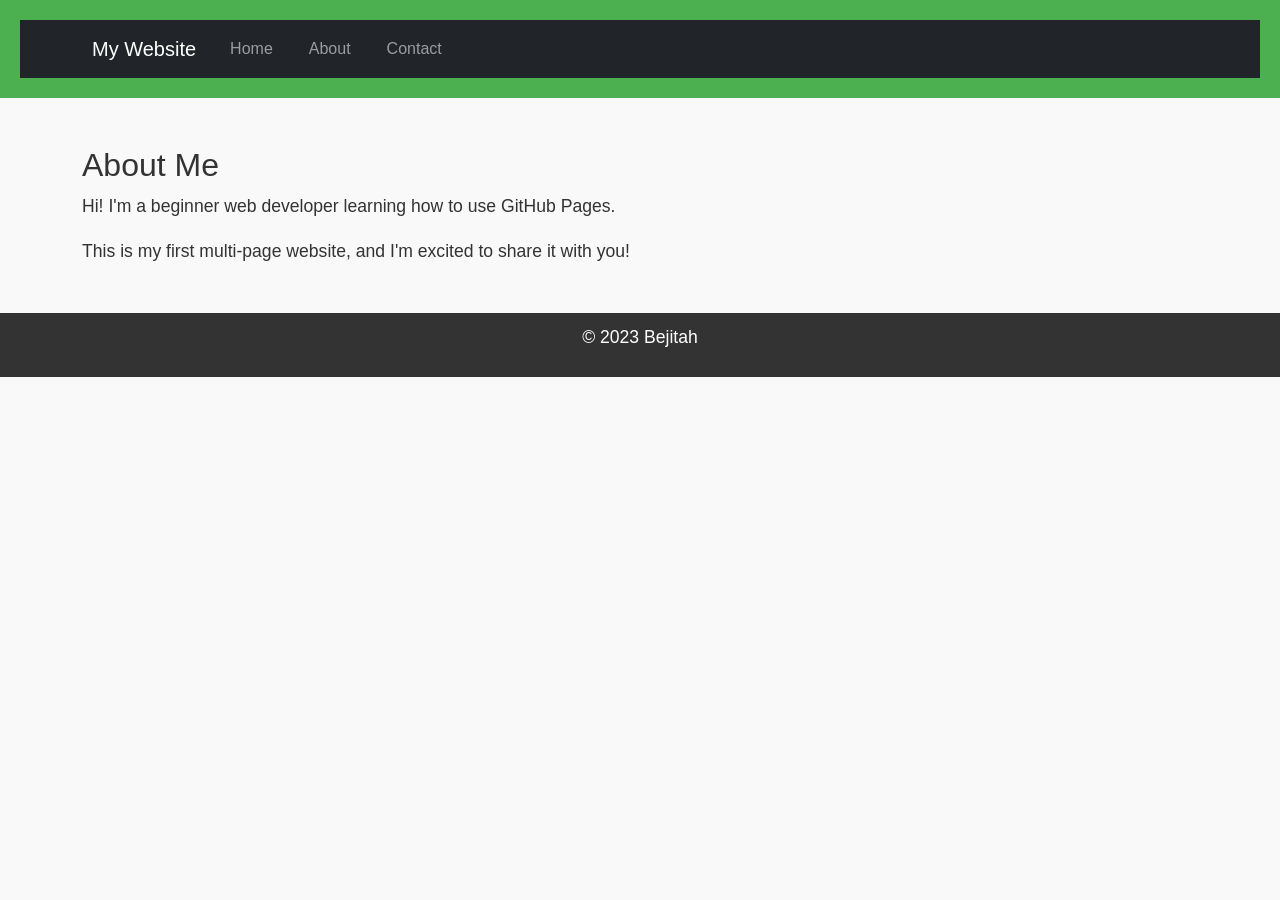
==== about.html @ 3f552b2b "Updated website with fixes and Bootsrap adjustments" ====
<!DOCTYPE html>

<html lang="en">

<head>

<meta charset="UTF-8">

<meta name="viewport" content="width=device-width, initial-scale=1.0">

<title>About Me</title>

    <!-- Bootstrap CSS --> 

    <link href="https://cdn.jsdelivr.net/npm/bootstrap@5.3.0/dist/css/bootstrap.min.css" rel="stylesheet"> 

    <!-- Custom CSS --> 

    <link rel="stylesheet" href="styles.css"> 

</head>

<body>

<header> 

    <nav class="navbar navbar-expand-lg navbar-dark bg-dark"> 

        <div class="container"> 

            <a class="navbar-brand" href="index.html">My Website</a> 

            <button class="navbar-toggler" type="button" data-bs-toggle="collapse" data-bs-target="#navbarNav"> 

                <span class="navbar-toggler-icon"></span> 

            </button> 

            <div class="collapse navbar-collapse" id="navbarNav"> 

                <ul class="navbar-nav"> 

                    <li class="nav-item"> 

                        <a class="nav-link" href="index.html">Home</a> 

                    </li> 

                    <li class="nav-item"> 

                        <a class="nav-link" href="about.html">About</a> 

                    </li> 

                    <li class="nav-item"> 

                        <a class="nav-link" href="contact.html">Contact</a> 

                    </li> 

                </ul> 

            </div> 

        </div> 

    </nav> 

</header> 

<main class="container my-5"> 

    <h2>About Me</h2> 

    <p>Hi! I'm a beginner web developer learning how to use GitHub Pages.</p> 

    <p>This is my first multi-page website, and I'm excited to share it with you!</p> 

</main> 

<footer>

<p>&copy; 2023 Bejitah</p>

</footer>

    <!-- Bootstrap JS and dependencies --> 

    <script src="https://cdn.jsdelivr.net/npm/@popperjs/core@2.11.6/dist/umd/popper.min.js"></script> 

    <script src="https://cdn.jsdelivr.net/npm/bootstrap@5.3.0/dist/js/bootstrap.min.js"></script> 

</body>

</html>
---- styles.css ----
body {
font-family: Arial, sans-serif;
color: #333;
background-color: #f9f9f9;
margin: 0;
padding: 0;
line-height: 1.6;
}

header {
background-color: #4CAF50;
color: white;
padding: 20px;
text-align: center;
}

header h1 {
margin: 0;
}

nav a {
color: white;
text-decoration: none;
margin: 0 10px;
}

nav a:hover {
text-decoration: underline;
}

main img {
max-width: 100%;
height: auto;
display: block;
margin: 20px 0;
}

footer {
background-color: #333;
color: white;
text-align: center;
padding: 10px;
postion: fixed;
bottom: 0;
width: 100%
}

p {
font-size: 1.1em;
}

a {
color: #4CAF50;
text-decoration: none;
}

a:hover {
text-decoration: underline;
}

img {
border: 5px solid #4CAF50;
border-radius: 10px;
}

main a[href^="mailto:"] {
color: #ff5722;
font-weight: bold;
}
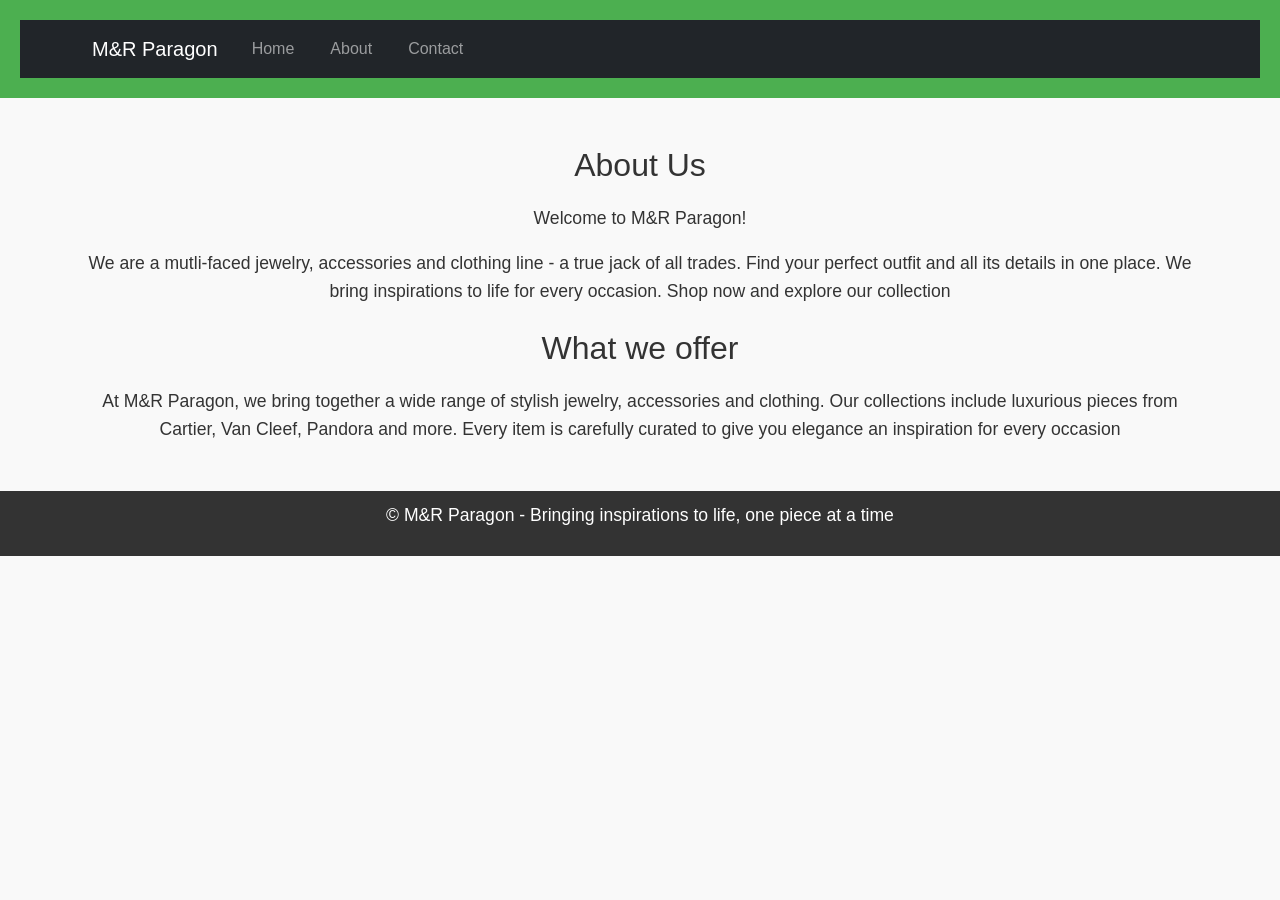
==== commit 88d36abe: "Final submission version - Home, About, Contact" ====
--- a/about.html
+++ b/about.html
@@ -28,7 +28,7 @@
 
         <div class="container"> 
 
-            <a class="navbar-brand" href="index.html">My Website</a> 
+            <a class="navbar-brand" href="index.html">M&R Paragon</a> 
 
             <button class="navbar-toggler" type="button" data-bs-toggle="collapse" data-bs-target="#navbarNav"> 
 
@@ -70,17 +70,23 @@
 
 <main class="container my-5"> 
 
-    <h2>About Me</h2> 
+    <h2>About Us</h2> 
 
-    <p>Hi! I'm a beginner web developer learning how to use GitHub Pages.</p> 
+    <p>Welcome to M&R Paragon!</p> 
 
-    <p>This is my first multi-page website, and I'm excited to share it with you!</p> 
+    <p>We are a mutli-faced jewelry, accessories and clothing line - a true jack of all trades. Find your perfect outfit and all its details in one place. We bring inspirations to life for every occasion. Shop now and explore our collection</p> 
 
+    <div class="container mt-4">
+        <h2> What we offer</h2>
+        <p> At M&R Paragon, we bring together a wide range of stylish jewelry, accessories and clothing.
+            Our collections include luxurious pieces from Cartier, Van Cleef, Pandora and more.
+        Every item is carefully curated to give you elegance an inspiration for every occasion</p>
+    </div>
 </main> 
 
 <footer>
 
-<p>&copy; 2023 Bejitah</p>
+<p>&copy; M&R Paragon - Bringing inspirations to life, one piece at a time</p>
 
 </footer>
 
--- a/styles.css
+++ b/styles.css
@@ -66,4 +66,37 @@
 main a[href^="mailto:"] {
 color: #ff5722;
 font-weight: bold;
+}
+.card img{
+     height: 200px;
+    object-fit: cover;
+}
+.card-img-top {
+    height: 200px;
+    object-fit: cover;
+    display: block;
+    margin: 0 auto;
+}
+
+.card-h5 {
+    text-align: center;
+}
+
+.row .col-md-4 {
+    margin-bottom: 30px;
+}
+
+.card-body {
+    min-height: 100px;
+}
+
+h1, h2 {
+    text-align: center;
+    margin-top: 20px;
+    margin-bottom: 20px;
+}
+
+p {
+    text-align: center;
+    font-size: 1.1rem;
 }
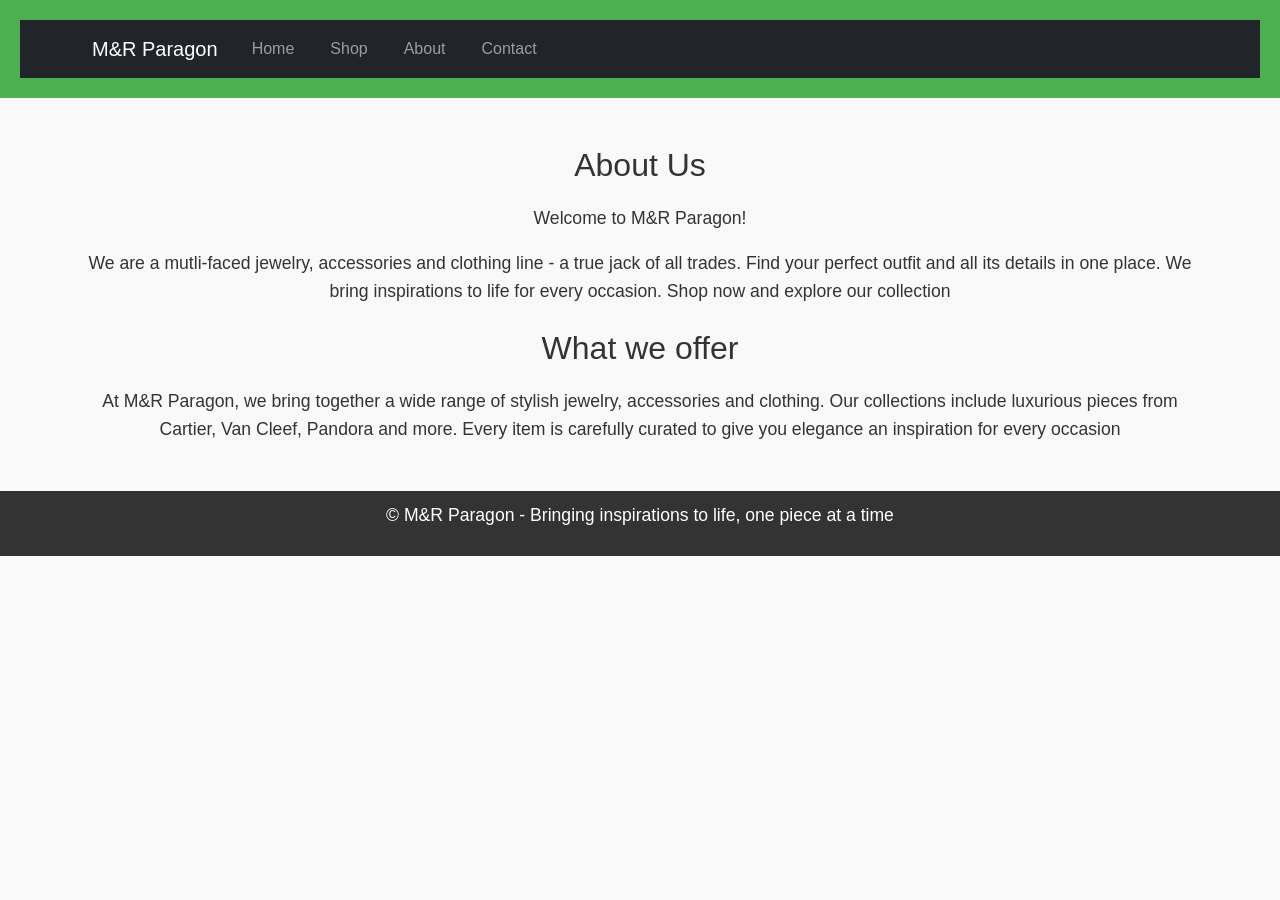
==== commit b271ebd6: "Fix navbar links and make shop button consistent" ====
--- a/about.html
+++ b/about.html
@@ -8,7 +8,7 @@
 
 <meta name="viewport" content="width=device-width, initial-scale=1.0">
 
-<title>About Me</title>
+<title>M&R Paragon</title>
 
     <!-- Bootstrap CSS --> 
 
@@ -45,6 +45,12 @@
                         <a class="nav-link" href="index.html">Home</a> 
 
                     </li> 
+
+                    <li class="nav-item">
+                        
+                        <a class="nav-link" href="shop.html">Shop</a> 
+                    
+                    </li>
 
                     <li class="nav-item"> 
 
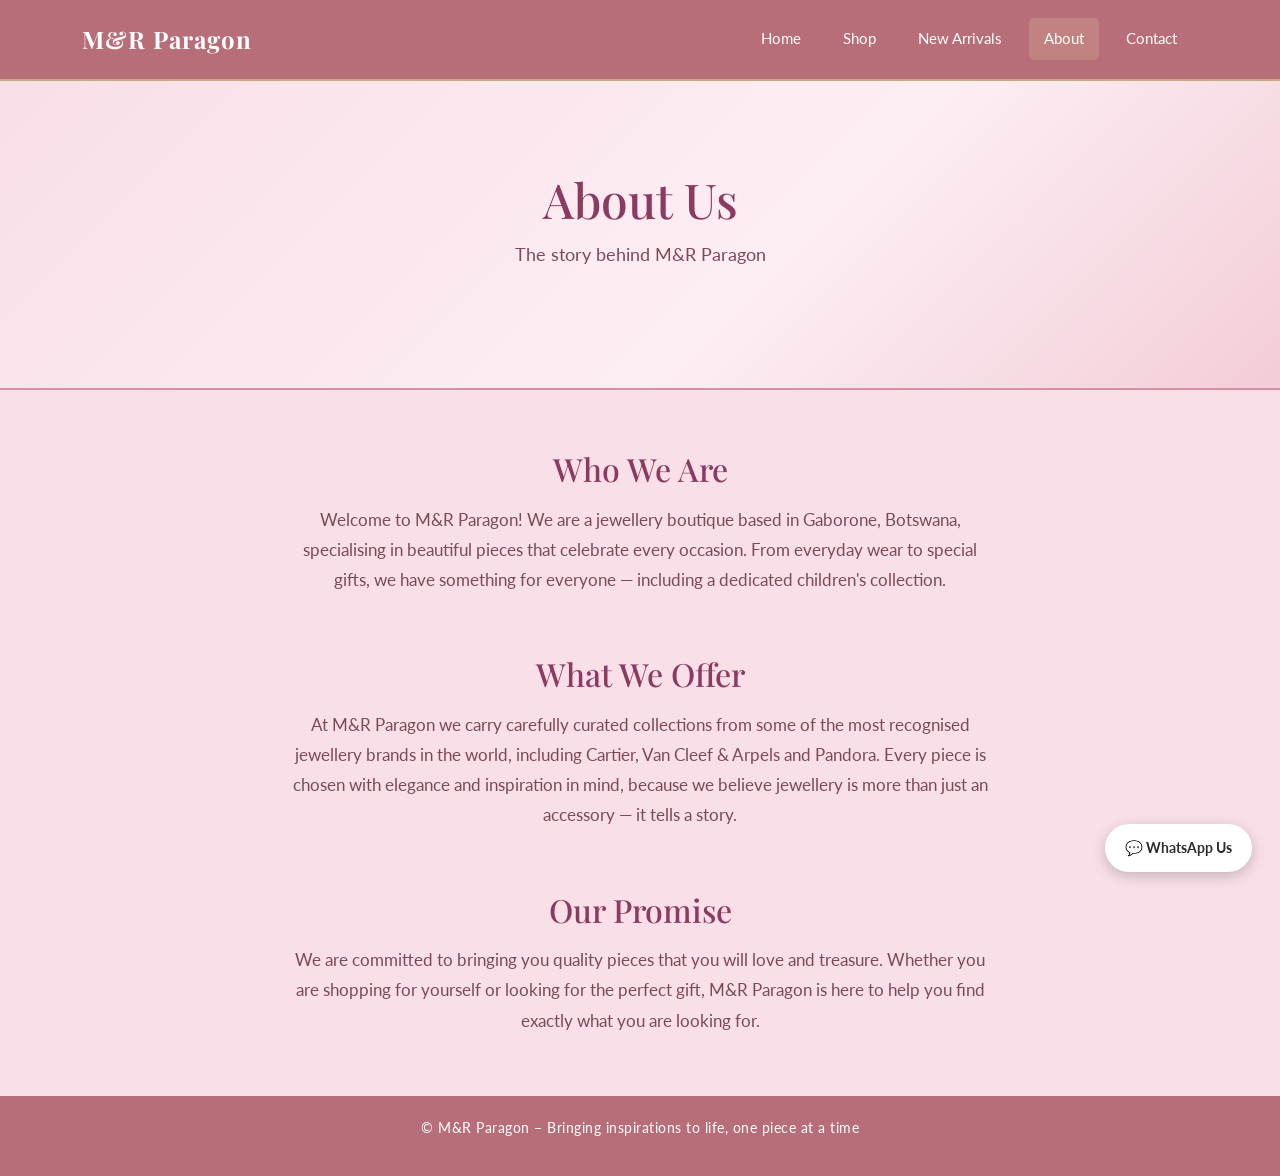
==== commit 7a316a86: "Updated styling and added new arrivals page" ====
--- a/about.html
+++ b/about.html
@@ -1,107 +1,96 @@
 <!DOCTYPE html>
-
 <html lang="en">
 
 <head>
+    <meta charset="UTF-8">
+    <meta name="viewport" content="width=device-width, initial-scale=1.0">
+    <title>About – M&R Paragon</title>
 
-<meta charset="UTF-8">
+    <!-- Bootstrap CSS -->
+    <link href="https://cdn.jsdelivr.net/npm/bootstrap@5.3.0/dist/css/bootstrap.min.css" rel="stylesheet">
 
-<meta name="viewport" content="width=device-width, initial-scale=1.0">
-
-<title>M&R Paragon</title>
-
-    <!-- Bootstrap CSS --> 
-
-    <link href="https://cdn.jsdelivr.net/npm/bootstrap@5.3.0/dist/css/bootstrap.min.css" rel="stylesheet"> 
-
-    <!-- Custom CSS --> 
-
-    <link rel="stylesheet" href="styles.css"> 
-
+    <!-- Custom CSS -->
+    <link rel="stylesheet" href="styles.css">
 </head>
 
 <body>
 
-<header> 
+    <!-- Navbar -->
+    <header>
+        <nav class="navbar navbar-expand-lg">
+            <div class="container">
+                <a class="navbar-brand" href="index.html">M&R Paragon</a>
+                <button class="navbar-toggler" type="button" data-bs-toggle="collapse" data-bs-target="#navbarNav">
+                    <span class="navbar-toggler-icon"></span>
+                </button>
+                <div class="collapse navbar-collapse" id="navbarNav">
+                    <ul class="navbar-nav ms-auto">
+                        <li class="nav-item">
+                            <a class="nav-link" href="index.html">Home</a>
+                        </li>
+                        <li class="nav-item">
+                            <a class="nav-link" href="shop.html">Shop</a>
+                        </li>
+                        <li class="nav-item">
+                            <a class="nav-link" href="new-arrivals.html">New Arrivals</a>
+                        </li>
+                        <li class="nav-item">
+                            <a class="nav-link active" href="about.html">About</a>
+                        </li>
+                        <li class="nav-item">
+                            <a class="nav-link" href="contact.html">Contact</a>
+                        </li>
+                    </ul>
+                </div>
+            </div>
+        </nav>
+    </header>
 
-    <nav class="navbar navbar-expand-lg navbar-dark bg-dark"> 
+    <main>
 
-        <div class="container"> 
+        <div class="hero">
+            <h1>About Us</h1>
+            <p>The story behind M&R Paragon</p>
+        </div>
 
-            <a class="navbar-brand" href="index.html">M&R Paragon</a> 
+        <div class="about-section">
+            <h2>Who We Are</h2>
+            <p>Welcome to M&R Paragon! We are a jewellery boutique based in Gaborone, Botswana,
+               specialising in beautiful pieces that celebrate every occasion. From everyday wear
+               to special gifts, we have something for everyone — including a dedicated
+               children's collection.</p>
+        </div>
 
-            <button class="navbar-toggler" type="button" data-bs-toggle="collapse" data-bs-target="#navbarNav"> 
+        <div class="about-section">
+            <h2>What We Offer</h2>
+            <p>At M&R Paragon we carry carefully curated collections from some of the most
+               recognised jewellery brands in the world, including Cartier, Van Cleef & Arpels
+               and Pandora. Every piece is chosen with elegance and inspiration in mind,
+               because we believe jewellery is more than just an accessory —
+               it tells a story.</p>
+        </div>
 
-                <span class="navbar-toggler-icon"></span> 
+        <div class="about-section">
+            <h2>Our Promise</h2>
+            <p>We are committed to bringing you quality pieces that you will love and treasure.
+               Whether you are shopping for yourself or looking for the perfect gift,
+               M&R Paragon is here to help you find exactly what you are looking for.</p>
+        </div>
 
-            </button> 
+    </main>
 
-            <div class="collapse navbar-collapse" id="navbarNav"> 
+    <!-- WhatsApp Float Button -->
+    <a href="https://wa.me/26700000000" class="whatsapp-float" target="_blank">
+        💬 WhatsApp Us
+    </a>
 
-                <ul class="navbar-nav"> 
+    <footer>
+        <p>&copy; M&R Paragon – Bringing inspirations to life, one piece at a time</p>
+    </footer>
 
-                    <li class="nav-item"> 
-
-                        <a class="nav-link" href="index.html">Home</a> 
-
-                    </li> 
-
-                    <li class="nav-item">
-                        
-                        <a class="nav-link" href="shop.html">Shop</a> 
-                    
-                    </li>
-
-                    <li class="nav-item"> 
-
-                        <a class="nav-link" href="about.html">About</a> 
-
-                    </li> 
-
-                    <li class="nav-item"> 
-
-                        <a class="nav-link" href="contact.html">Contact</a> 
-
-                    </li> 
-
-                </ul> 
-
-            </div> 
-
-        </div> 
-
-    </nav> 
-
-</header> 
-
-<main class="container my-5"> 
-
-    <h2>About Us</h2> 
-
-    <p>Welcome to M&R Paragon!</p> 
-
-    <p>We are a mutli-faced jewelry, accessories and clothing line - a true jack of all trades. Find your perfect outfit and all its details in one place. We bring inspirations to life for every occasion. Shop now and explore our collection</p> 
-
-    <div class="container mt-4">
-        <h2> What we offer</h2>
-        <p> At M&R Paragon, we bring together a wide range of stylish jewelry, accessories and clothing.
-            Our collections include luxurious pieces from Cartier, Van Cleef, Pandora and more.
-        Every item is carefully curated to give you elegance an inspiration for every occasion</p>
-    </div>
-</main> 
-
-<footer>
-
-<p>&copy; M&R Paragon - Bringing inspirations to life, one piece at a time</p>
-
-</footer>
-
-    <!-- Bootstrap JS and dependencies --> 
-
-    <script src="https://cdn.jsdelivr.net/npm/@popperjs/core@2.11.6/dist/umd/popper.min.js"></script> 
-
-    <script src="https://cdn.jsdelivr.net/npm/bootstrap@5.3.0/dist/js/bootstrap.min.js"></script> 
+    <!-- Bootstrap JS -->
+    <script src="https://cdn.jsdelivr.net/npm/@popperjs/core@2.11.6/dist/umd/popper.min.js"></script>
+    <script src="https://cdn.jsdelivr.net/npm/bootstrap@5.3.0/dist/js/bootstrap.min.js"></script>
 
 </body>
-
 </html>
--- a/styles.css
+++ b/styles.css
@@ -1,102 +1,354 @@
+/* ── Google Fonts ── */
+@import url('https://fonts.googleapis.com/css2?family=Playfair+Display:wght@400;600;700&family=Lato:wght@300;400;700&display=swap');
+
+/* ── Root Colours ── */
+:root {
+    --rose-gold: #C4A882;
+    --deep-rose: #8B3A62;
+    --blush: #FDEEF4;
+    --cream: #FDF6F0;
+    --pink-nav: #b76e79;
+    --pink-mid: #d88fa3;
+    --pink-light: #f9dfe7;
+    --pink-border: #f3cdd7;
+    --dark-text: #2C2C2C;
+}
+
+/* ── Base ── */
+* {
+    margin: 0;
+    padding: 0;
+    box-sizing: border-box;
+}
+
 body {
-font-family: Arial, sans-serif;
-color: #333;
-background-color: #f9f9f9;
-margin: 0;
-padding: 0;
-line-height: 1.6;
-}
-
-header {
-background-color: #4CAF50;
-color: white;
-padding: 20px;
-text-align: center;
-}
-
-header h1 {
-margin: 0;
-}
-
-nav a {
-color: white;
-text-decoration: none;
-margin: 0 10px;
-}
-
-nav a:hover {
-text-decoration: underline;
-}
-
-main img {
-max-width: 100%;
-height: auto;
-display: block;
-margin: 20px 0;
-}
-
+    font-family: 'Lato', Arial, sans-serif;
+    color: var(--dark-text);
+    background-color: var(--pink-light);
+    line-height: 1.7;
+}
+
+/* ── Navbar ── */
+.navbar {
+    background-color: var(--pink-nav) !important;
+    border-bottom: 2px solid var(--rose-gold);
+    padding: 14px 0;
+}
+
+.navbar-brand {
+    font-family: 'Playfair Display', serif;
+    font-size: 1.5rem;
+    color: white !important;
+    font-weight: 700;
+    letter-spacing: 1px;
+}
+
+.nav-link {
+    color: white !important;
+    font-size: 0.95rem;
+    margin: 0 6px;
+    padding: 8px 15px !important;
+    border-radius: 5px;
+    transition: background 0.3s, color 0.3s;
+}
+
+.nav-link:hover,
+.nav-link.active {
+    background-color: #c08382 !important;
+    color: white !important;
+}
+
+.navbar-toggler {
+    border-color: white;
+}
+
+.navbar-toggler-icon {
+    background-image: url("data:image/svg+xml,%3csvg xmlns='http://www.w3.org/2000/svg' viewBox='0 0 30 30'%3e%3cpath stroke='white' stroke-linecap='round' stroke-miterlimit='10' stroke-width='2' d='M4 7h22M4 15h22M4 23h22'/%3e%3c/svg%3e");
+}
+
+/* ── Hero Section ── */
+.hero {
+    background: linear-gradient(135deg, #f9dfe7 0%, #fdeef4 60%, #f3cdd7 100%);
+    text-align: center;
+    padding: 90px 20px;
+    border-bottom: 2px solid var(--pink-mid);
+}
+
+.hero h1 {
+    font-family: 'Playfair Display', serif;
+    font-size: 3rem;
+    color: var(--deep-rose);
+    margin-bottom: 12px;
+}
+
+.hero p {
+    font-size: 1.1rem;
+    color: #7a4a55;
+    margin-bottom: 28px;
+}
+
+.hero .btn-primary {
+    background-color: var(--pink-nav);
+    border: none;
+    padding: 12px 32px;
+    font-size: 1rem;
+    border-radius: 30px;
+    transition: background 0.3s;
+}
+
+.hero .btn-primary:hover {
+    background-color: var(--deep-rose);
+    color: white;
+}
+
+/* ── Section Headings ── */
+h1, h2, h3 {
+    font-family: 'Playfair Display', serif;
+    color: var(--deep-rose);
+}
+
+.section-title {
+    text-align: center;
+    margin: 40px 0 24px;
+    font-size: 1.8rem;
+    position: relative;
+}
+
+.section-title::after {
+    content: '';
+    display: block;
+    width: 60px;
+    height: 3px;
+    background-color: var(--pink-mid);
+    margin: 10px auto 0;
+    border-radius: 2px;
+}
+
+/* ── Product Cards ── */
+.card {
+    border: 1px solid var(--pink-border);
+    border-radius: 14px;
+    overflow: hidden;
+    transition: transform 0.3s, box-shadow 0.3s;
+    background-color: #fff;
+    height: 100%;
+}
+
+.card:hover {
+    transform: translateY(-6px);
+    box-shadow: 0 12px 28px rgba(183, 110, 121, 0.2);
+}
+
+.card-img-top {
+    height: 220px;
+    object-fit: cover;
+    width: 100%;
+}
+
+.card-body {
+    padding: 14px;
+    text-align: center;
+}
+
+.card-title {
+    font-family: 'Playfair Display', serif;
+    font-size: 0.95rem;
+    color: var(--pink-nav);
+    margin-bottom: 6px;
+}
+
+.card-price {
+    font-size: 0.95rem;
+    color: var(--pink-mid);
+    font-weight: 700;
+    margin-bottom: 10px;
+}
+
+.card .btn {
+    background-color: var(--pink-nav);
+    color: white;
+    border: none;
+    border-radius: 20px;
+    padding: 6px 20px;
+    font-size: 0.85rem;
+    transition: background 0.3s;
+}
+
+.card .btn:hover {
+    background-color: var(--deep-rose);
+    color: white;
+}
+
+/* ── Row spacing ── */
+.row .col-md-3,
+.row .col-md-4 {
+    margin-bottom: 24px;
+}
+
+/* ── About Page ── */
+.about-section {
+    max-width: 750px;
+    margin: 60px auto;
+    text-align: center;
+    padding: 0 20px;
+}
+
+.about-section h2 {
+    font-size: 2rem;
+    margin-bottom: 16px;
+}
+
+.about-section p {
+    font-size: 1.05rem;
+    color: #7a4a55;
+    line-height: 1.8;
+}
+
+/* ── Contact & Forms ── */
+.contact-form {
+    max-width: 560px;
+    margin: 0 auto;
+    display: flex;
+    flex-direction: column;
+    gap: 16px;
+}
+
+.contact-form input,
+.contact-form textarea,
+.form-control {
+    padding: 13px 16px;
+    border: 1px solid var(--pink-border);
+    border-radius: 10px;
+    outline: none;
+    font-size: 15px;
+    font-family: 'Lato', sans-serif;
+    background-color: #fff;
+    width: 100%;
+    transition: border-color 0.3s, box-shadow 0.3s;
+}
+
+.contact-form input:focus,
+.contact-form textarea:focus,
+.form-control:focus {
+    border-color: var(--pink-nav);
+    box-shadow: 0 0 6px rgba(183, 110, 121, 0.25);
+}
+
+.contact-form textarea {
+    resize: none;
+    height: 140px;
+}
+
+.btn-submit {
+    background-color: var(--pink-nav);
+    color: white;
+    border: none;
+    border-radius: 25px;
+    padding: 12px 32px;
+    font-size: 1rem;
+    cursor: pointer;
+    transition: background 0.3s;
+    align-self: flex-start;
+}
+
+.btn-submit:hover {
+    background-color: var(--deep-rose);
+}
+
+/* ── Business Hours Table ── */
+.business-hours {
+    margin: 20px auto;
+    border-collapse: collapse;
+    font-size: 16px;
+    width: 100%;
+    max-width: 400px;
+}
+
+.business-hours td {
+    padding: 12px 24px;
+    border: 1px solid var(--pink-border);
+    text-align: center;
+}
+
+.business-hours tr:first-child td {
+    font-weight: 600;
+    color: var(--pink-nav);
+}
+
+.business-hours tr:last-child td {
+    color: #999;
+}
+
+/* ── Shop Table ── */
+.table thead {
+    background-color: var(--pink-nav);
+    color: white;
+}
+
+.table thead th {
+    color: white;
+}
+
+.table-striped tbody tr:nth-of-type(odd) {
+    background-color: var(--blush);
+}
+
+/* ── Footer ── */
 footer {
-background-color: #333;
-color: white;
-text-align: center;
-padding: 10px;
-postion: fixed;
-bottom: 0;
-width: 100%
-}
-
-p {
-font-size: 1.1em;
-}
-
-a {
-color: #4CAF50;
-text-decoration: none;
-}
-
-a:hover {
-text-decoration: underline;
-}
-
-img {
-border: 5px solid #4CAF50;
-border-radius: 10px;
-}
-
-main a[href^="mailto:"] {
-color: #ff5722;
-font-weight: bold;
-}
-.card img{
-     height: 200px;
-    object-fit: cover;
-}
-.card-img-top {
-    height: 200px;
-    object-fit: cover;
-    display: block;
-    margin: 0 auto;
-}
-
-.card-h5 {
-    text-align: center;
-}
-
-.row .col-md-4 {
-    margin-bottom: 30px;
-}
-
-.card-body {
-    min-height: 100px;
-}
-
-h1, h2 {
-    text-align: center;
-    margin-top: 20px;
-    margin-bottom: 20px;
-}
-
-p {
-    text-align: center;
-    font-size: 1.1rem;
+    background-color: var(--pink-nav);
+    color: white;
+    text-align: center;
+    padding: 20px;
+    margin-top: 60px;
+    font-size: 0.9rem;
+    letter-spacing: 0.5px;
+}
+
+footer a {
+    color: var(--pink-light);
+    text-decoration: none;
+}
+
+footer a:hover {
+    text-decoration: underline;
+}
+
+/* ── WhatsApp Float Button ── */
+.whatsapp-float {
+    position: fixed;
+    bottom: 28px;
+    right: 28px;
+    background-color: #FFFFFF;
+    color: #2C2C2C;
+    border-radius: 50px;
+    padding: 12px 20px;
+    font-size: 0.9rem;
+    font-weight: 700;
+    text-decoration: none;
+    box-shadow: 0 4px 14px rgba(0,0,0,0.2);
+    z-index: 999;
+    transition: background 0.3s;
+    display: flex;
+    align-items: center;
+    gap: 8px;
+}
+
+.whatsapp-float:hover {
+    background-color:  #f3cdd7;
+    color:#2C2C2C;
+}
+
+/* ── Responsive ── */
+@media (max-width: 768px) {
+    .hero h1 {
+        font-size: 2rem;
+    }
+
+    .card-img-top {
+        height: 180px;
+    }
+
+    .about-section {
+        margin: 30px auto;
+    }
 }
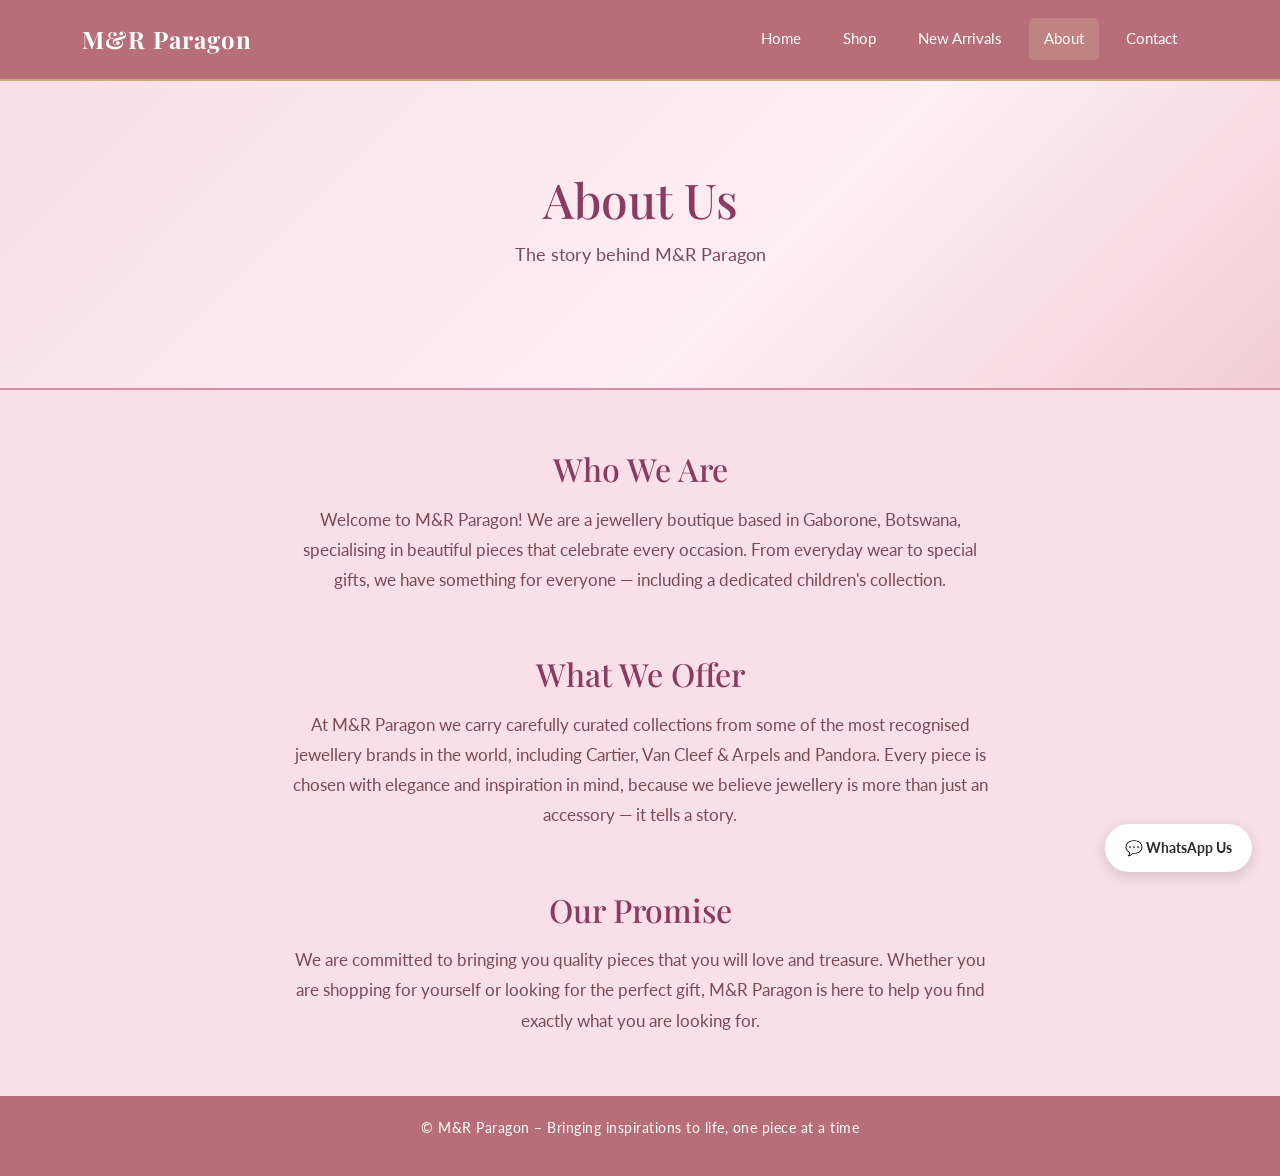
==== commit 5405b7e3: "Added animations, new arrivals page and styling improvements" ====
--- a/about.html
+++ b/about.html
@@ -5,17 +5,12 @@
     <meta charset="UTF-8">
     <meta name="viewport" content="width=device-width, initial-scale=1.0">
     <title>About – M&R Paragon</title>
-
-    <!-- Bootstrap CSS -->
     <link href="https://cdn.jsdelivr.net/npm/bootstrap@5.3.0/dist/css/bootstrap.min.css" rel="stylesheet">
-
-    <!-- Custom CSS -->
     <link rel="stylesheet" href="styles.css">
 </head>
 
 <body>
 
-    <!-- Navbar -->
     <header>
         <nav class="navbar navbar-expand-lg">
             <div class="container">
@@ -25,21 +20,11 @@
                 </button>
                 <div class="collapse navbar-collapse" id="navbarNav">
                     <ul class="navbar-nav ms-auto">
-                        <li class="nav-item">
-                            <a class="nav-link" href="index.html">Home</a>
-                        </li>
-                        <li class="nav-item">
-                            <a class="nav-link" href="shop.html">Shop</a>
-                        </li>
-                        <li class="nav-item">
-                            <a class="nav-link" href="new-arrivals.html">New Arrivals</a>
-                        </li>
-                        <li class="nav-item">
-                            <a class="nav-link active" href="about.html">About</a>
-                        </li>
-                        <li class="nav-item">
-                            <a class="nav-link" href="contact.html">Contact</a>
-                        </li>
+                        <li class="nav-item"><a class="nav-link" href="index.html">Home</a></li>
+                        <li class="nav-item"><a class="nav-link" href="shop.html">Shop</a></li>
+                        <li class="nav-item"><a class="nav-link" href="new-arrivals.html">New Arrivals</a></li>
+                        <li class="nav-item"><a class="nav-link active" href="about.html">About</a></li>
+                        <li class="nav-item"><a class="nav-link" href="contact.html">Contact</a></li>
                     </ul>
                 </div>
             </div>
@@ -79,18 +64,13 @@
 
     </main>
 
-    <!-- WhatsApp Float Button -->
-    <a href="https://wa.me/26700000000" class="whatsapp-float" target="_blank">
-        💬 WhatsApp Us
-    </a>
+    <a href="https://wa.me/26774409036" class="whatsapp-float" target="_blank">💬 WhatsApp Us</a>
 
     <footer>
         <p>&copy; M&R Paragon – Bringing inspirations to life, one piece at a time</p>
     </footer>
 
-    <!-- Bootstrap JS -->
-    <script src="https://cdn.jsdelivr.net/npm/@popperjs/core@2.11.6/dist/umd/popper.min.js"></script>
-    <script src="https://cdn.jsdelivr.net/npm/bootstrap@5.3.0/dist/js/bootstrap.min.js"></script>
-
+    <script src="https://cdn.jsdelivr.net/npm/bootstrap@5.3.0/dist/js/bootstrap.bundle.min.js"></script>
+    <script src="script.js"></script>
 </body>
 </html>
--- a/styles.css
+++ b/styles.css
@@ -88,7 +88,8 @@
 }
 
 .hero .btn-primary {
-    background-color: var(--pink-nav);
+    background-color: var(--pink-nav) !important;
+    border-color: var(--pink-nav) !important;
     border: none;
     padding: 12px 32px;
     font-size: 1rem;
@@ -97,7 +98,7 @@
 }
 
 .hero .btn-primary:hover {
-    background-color: var(--deep-rose);
+    background-color: var(--deep-rose) !important;
     color: white;
 }
 
@@ -126,17 +127,18 @@
 
 /* ── Product Cards ── */
 .card {
+    position: relative;
     border: 1px solid var(--pink-border);
     border-radius: 14px;
     overflow: hidden;
-    transition: transform 0.3s, box-shadow 0.3s;
+    transition: box-shadow 0.3s ease;
     background-color: #fff;
     height: 100%;
 }
 
 .card:hover {
-    transform: translateY(-6px);
-    box-shadow: 0 12px 28px rgba(183, 110, 121, 0.2);
+    box-shadow: 0 0 18px rgba(183, 110, 121, 0.35),
+                0 0 32px rgba(212, 165, 190, 0.2);
 }
 
 .card-img-top {
@@ -177,6 +179,35 @@
 .card .btn:hover {
     background-color: var(--deep-rose);
     color: white;
+}
+
+/* ── Card fade in on scroll ── */
+.card-hidden {
+    opacity: 0;
+    transform: translateY(24px);
+    transition: opacity 0.5s ease, transform 0.5s ease;
+}
+
+.card-visible {
+    opacity: 1;
+    transform: translateY(0);
+}
+
+/* ── New badge ── */
+.badge-new {
+    position: absolute;
+    top: 12px;
+    left: 12px;
+    background-color: var(--pink-nav);
+    color: white;
+    font-size: 0.75rem;
+    font-weight: 700;
+    padding: 4px 10px;
+    border-radius: 20px;
+    letter-spacing: 0.5px;
+    font-family: 'Lato', sans-serif;
+    box-shadow: 0 2px 6px rgba(183, 110, 121, 0.3);
+    z-index: 1;
 }
 
 /* ── Row spacing ── */
@@ -255,6 +286,37 @@
     background-color: var(--deep-rose);
 }
 
+/* ── Thank you message ── */
+.thank-you-msg {
+    text-align: center;
+    margin-top: 20px;
+    font-size: 1.1rem;
+    color: var(--pink-nav);
+    font-family: 'Playfair Display', serif;
+    animation: fadeInUp 0.5s ease;
+}
+
+@keyframes fadeInUp {
+    from { opacity: 0; transform: translateY(10px); }
+    to   { opacity: 1; transform: translateY(0); }
+}
+
+/* ── Flower petal animation ── */
+.petal {
+    position: fixed;
+    top: -50px;
+    animation: petalFall linear forwards;
+    pointer-events: none;
+    z-index: 9999;
+    user-select: none;
+}
+
+@keyframes petalFall {
+    0%   { top: -50px; opacity: 1; transform: rotate(0deg) translateX(0); }
+    50%  { opacity: 1; transform: rotate(180deg) translateX(30px); }
+    100% { top: 100vh; opacity: 0; transform: rotate(360deg) translateX(-20px); }
+}
+
 /* ── Business Hours Table ── */
 .business-hours {
     margin: 20px auto;
@@ -325,7 +387,7 @@
     font-size: 0.9rem;
     font-weight: 700;
     text-decoration: none;
-    box-shadow: 0 4px 14px rgba(0,0,0,0.2);
+    box-shadow: 0 4px 14px rgba(0,0,0,0.15);
     z-index: 999;
     transition: background 0.3s;
     display: flex;
@@ -334,8 +396,8 @@
 }
 
 .whatsapp-float:hover {
-    background-color:  #f3cdd7;
-    color:#2C2C2C;
+    background-color: #f3cdd7;
+    color: #2C2C2C;
 }
 
 /* ── Responsive ── */
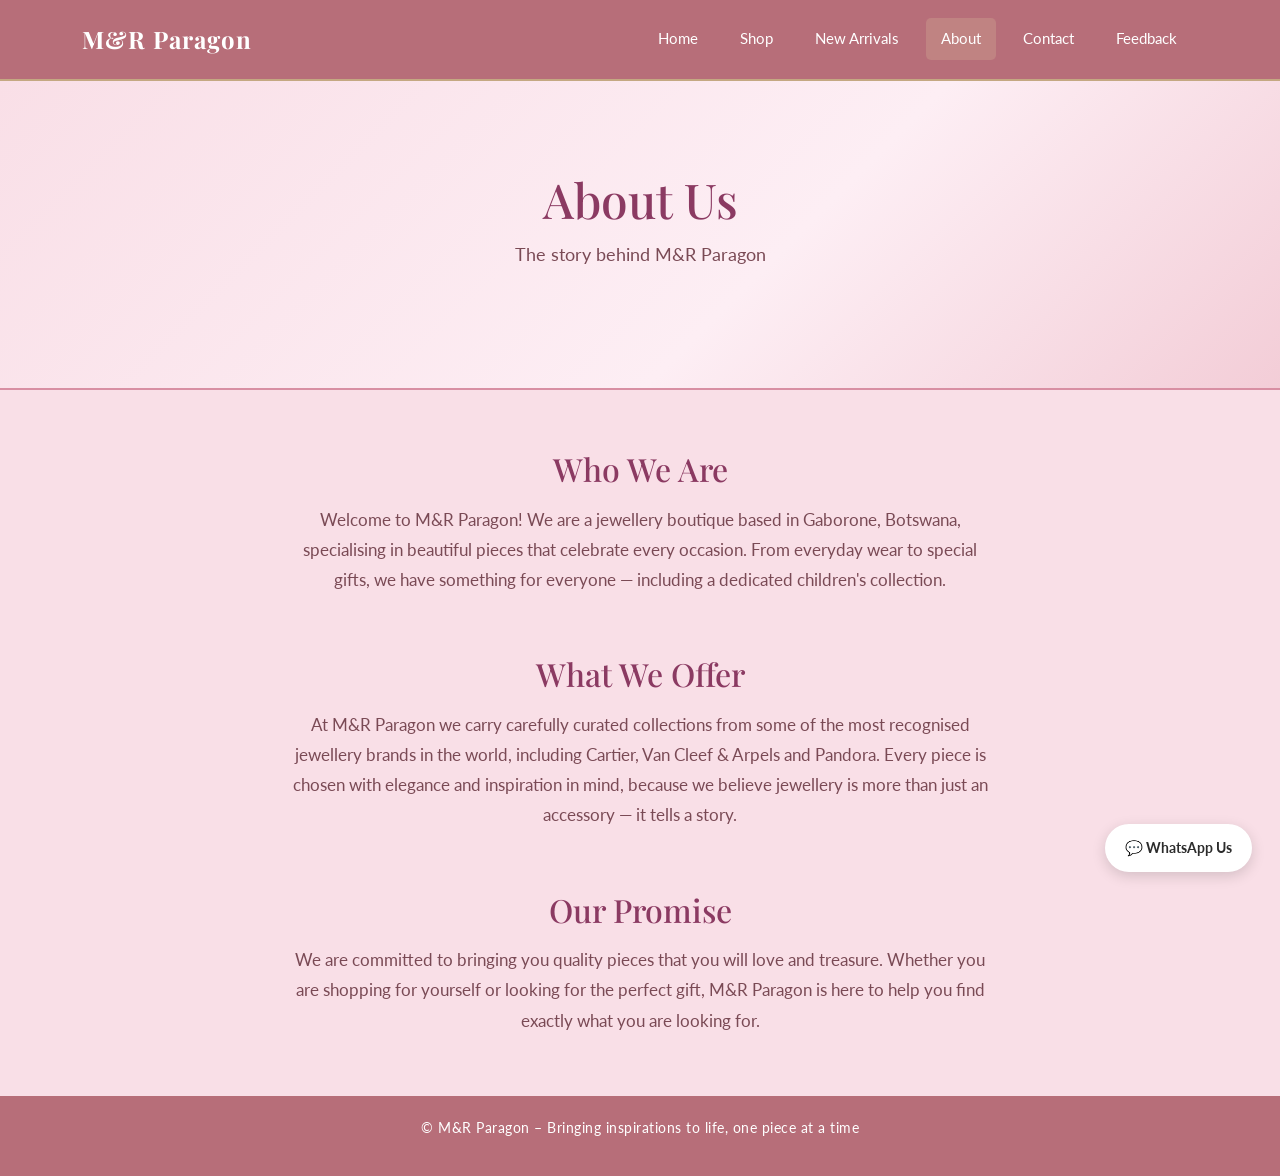
==== commit 84a5d190: "Add feedback link to navbar" ====
--- a/about.html
+++ b/about.html
@@ -25,6 +25,7 @@
                         <li class="nav-item"><a class="nav-link" href="new-arrivals.html">New Arrivals</a></li>
                         <li class="nav-item"><a class="nav-link active" href="about.html">About</a></li>
                         <li class="nav-item"><a class="nav-link" href="contact.html">Contact</a></li>
+                        <li class="nav-item"><a class="nav-link" href="feedback.html">Feedback</a></li>
                     </ul>
                 </div>
             </div>
@@ -64,7 +65,7 @@
 
     </main>
 
-    <a href="https://wa.me/26774409036" class="whatsapp-float" target="_blank">💬 WhatsApp Us</a>
+    <a href="https://wa.me/26777081500" class="whatsapp-float" target="_blank">💬 WhatsApp Us</a>
 
     <footer>
         <p>&copy; M&R Paragon – Bringing inspirations to life, one piece at a time</p>
